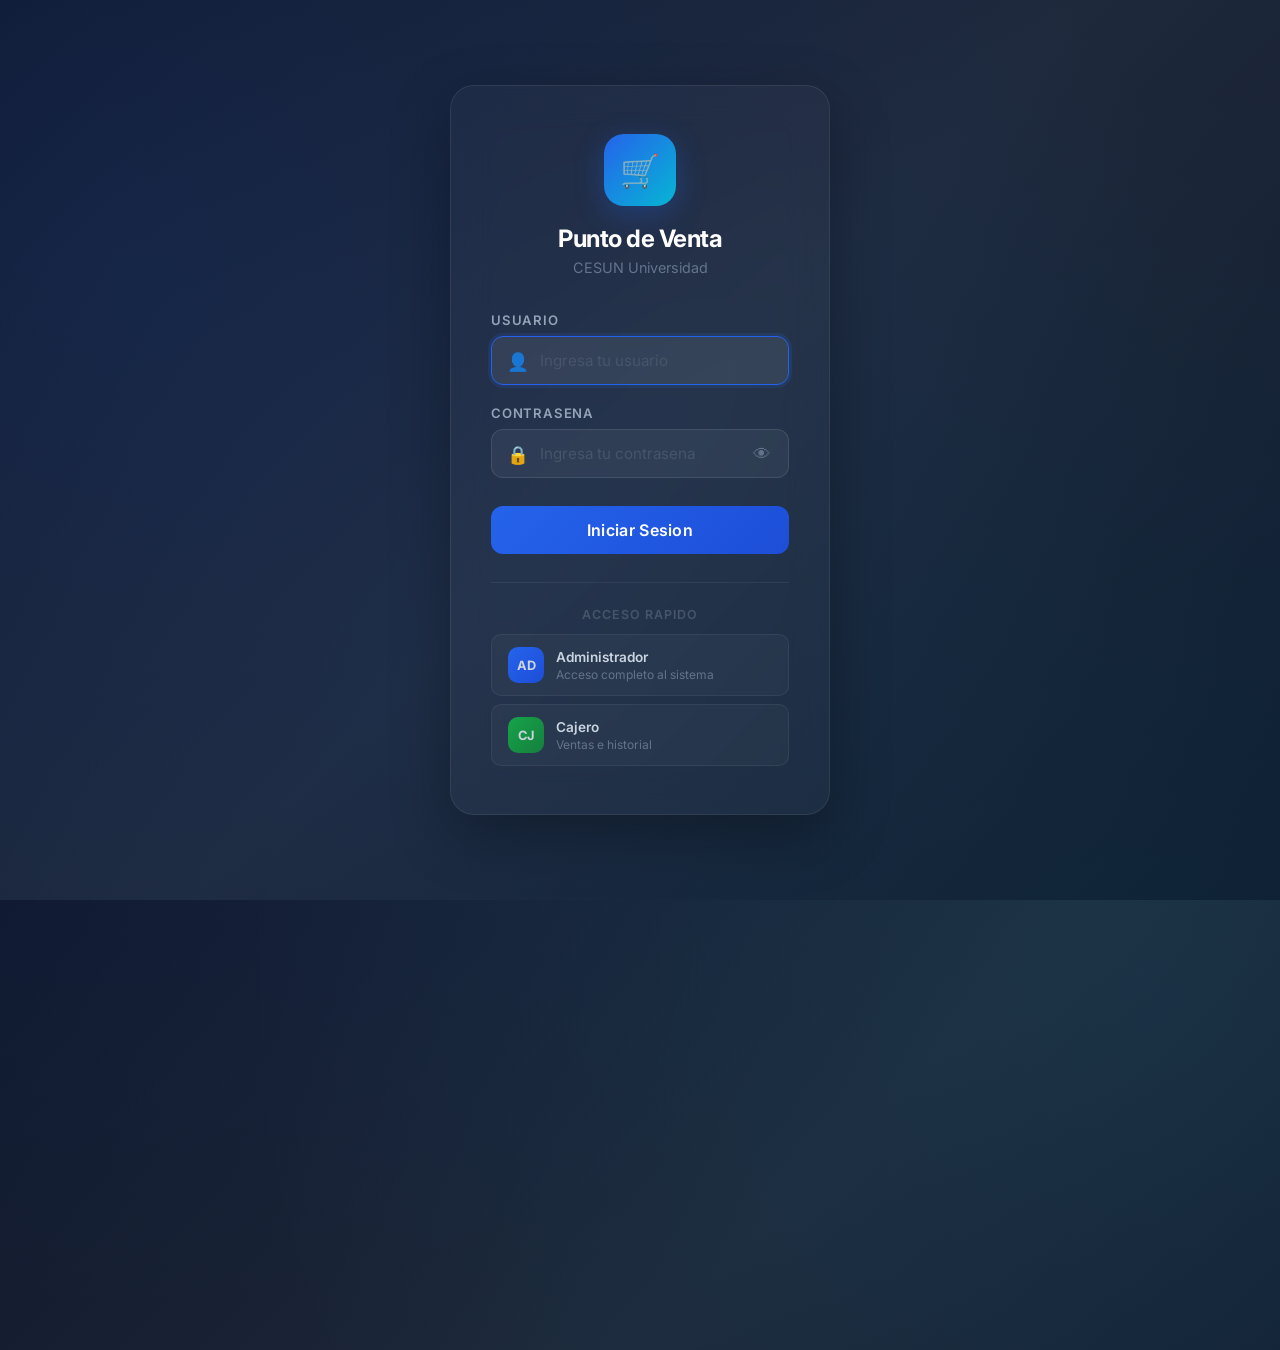
==== login.html @ 7ca3f84a "Agregar sistema de login con roles (admin/cajero) - Pantalla de login con diseno profesional - Usuar" ====
<!DOCTYPE html>
<html lang="es">
<head>
    <meta charset="UTF-8">
    <meta name="viewport" content="width=device-width, initial-scale=1.0">
    <title>Iniciar Sesion - Punto de Venta CESUN</title>
    <link rel="icon" href="data:image/svg+xml,<svg xmlns='http://www.w3.org/2000/svg' viewBox='0 0 100 100'><text y='.9em' font-size='90'>🛒</text></svg>">
    <style>
        @import url('https://fonts.googleapis.com/css2?family=Inter:wght@300;400;500;600;700;800&display=swap');

        * { margin: 0; padding: 0; box-sizing: border-box; }

        body {
            font-family: 'Inter', system-ui, sans-serif;
            min-height: 100vh;
            display: flex;
            align-items: center;
            justify-content: center;
            background: linear-gradient(135deg, #0f172a 0%, #1e293b 50%, #0f172a 100%);
            position: relative;
            overflow: hidden;
        }

        body::before {
            content: '';
            position: absolute;
            top: -50%;
            left: -50%;
            width: 200%;
            height: 200%;
            background: radial-gradient(circle at 30% 40%, rgba(37,99,235,0.12) 0%, transparent 50%),
                        radial-gradient(circle at 70% 80%, rgba(6,182,212,0.08) 0%, transparent 40%);
        }

        .login-container {
            position: relative;
            z-index: 1;
            width: 100%;
            max-width: 420px;
            padding: 20px;
        }

        .login-card {
            background: rgba(255,255,255,0.03);
            backdrop-filter: blur(20px);
            border: 1px solid rgba(255,255,255,0.08);
            border-radius: 24px;
            padding: 48px 40px;
            box-shadow: 0 20px 60px rgba(0,0,0,0.3);
        }

        .login-logo {
            text-align: center;
            margin-bottom: 36px;
        }

        .login-logo-icon {
            width: 72px;
            height: 72px;
            background: linear-gradient(135deg, #2563eb, #06b6d4);
            border-radius: 20px;
            display: flex;
            align-items: center;
            justify-content: center;
            margin: 0 auto 18px;
            font-size: 2rem;
            box-shadow: 0 8px 30px rgba(37,99,235,0.3);
        }

        .login-logo h1 {
            color: white;
            font-size: 1.5rem;
            font-weight: 700;
            letter-spacing: -0.5px;
        }

        .login-logo p {
            color: #64748b;
            font-size: 0.9rem;
            margin-top: 6px;
        }

        .form-group {
            margin-bottom: 20px;
        }

        .form-group label {
            display: block;
            color: #94a3b8;
            font-size: 0.82rem;
            font-weight: 600;
            margin-bottom: 8px;
            text-transform: uppercase;
            letter-spacing: 0.8px;
        }

        .input-wrapper {
            position: relative;
        }

        .input-wrapper .input-icon {
            position: absolute;
            left: 16px;
            top: 50%;
            transform: translateY(-50%);
            color: #64748b;
            font-size: 1.1rem;
            pointer-events: none;
        }

        .form-group input {
            width: 100%;
            padding: 14px 16px 14px 48px;
            background: rgba(255,255,255,0.05);
            border: 1px solid rgba(255,255,255,0.1);
            border-radius: 12px;
            color: white;
            font-size: 0.95rem;
            font-family: inherit;
            outline: none;
            transition: all 0.25s ease;
        }

        .form-group input::placeholder {
            color: #475569;
        }

        .form-group input:focus {
            border-color: #2563eb;
            box-shadow: 0 0 0 3px rgba(37,99,235,0.15);
            background: rgba(255,255,255,0.08);
        }

        .form-group input.error {
            border-color: #dc2626;
            box-shadow: 0 0 0 3px rgba(220,38,38,0.15);
        }

        .toggle-password {
            position: absolute;
            right: 14px;
            top: 50%;
            transform: translateY(-50%);
            background: none;
            border: none;
            color: #64748b;
            cursor: pointer;
            font-size: 1.1rem;
            padding: 4px;
            transition: color 0.2s;
        }

        .toggle-password:hover {
            color: #94a3b8;
        }

        .error-msg {
            display: none;
            color: #f87171;
            font-size: 0.82rem;
            margin-top: 8px;
            padding: 10px 14px;
            background: rgba(220,38,38,0.1);
            border-radius: 8px;
            border: 1px solid rgba(220,38,38,0.2);
            animation: shakeIn 0.4s ease;
        }

        .error-msg.visible {
            display: flex;
            align-items: center;
            gap: 8px;
        }

        @keyframes shakeIn {
            0%, 100% { transform: translateX(0); }
            20% { transform: translateX(-6px); }
            40% { transform: translateX(6px); }
            60% { transform: translateX(-4px); }
            80% { transform: translateX(4px); }
        }

        .btn-login {
            width: 100%;
            padding: 14px;
            background: linear-gradient(135deg, #2563eb 0%, #1d4ed8 100%);
            color: white;
            border: none;
            border-radius: 12px;
            font-size: 1rem;
            font-weight: 600;
            font-family: inherit;
            cursor: pointer;
            transition: all 0.25s ease;
            margin-top: 8px;
            letter-spacing: 0.3px;
        }

        .btn-login:hover {
            transform: translateY(-2px);
            box-shadow: 0 8px 25px rgba(37,99,235,0.35);
        }

        .btn-login:active {
            transform: translateY(0);
        }

        .btn-login:disabled {
            opacity: 0.6;
            cursor: not-allowed;
            transform: none;
            box-shadow: none;
        }

        .btn-login .spinner {
            display: none;
            width: 18px;
            height: 18px;
            border: 2px solid rgba(255,255,255,0.3);
            border-top-color: white;
            border-radius: 50%;
            animation: spin 0.6s linear infinite;
            margin: 0 auto;
        }

        @keyframes spin {
            to { transform: rotate(360deg); }
        }

        .usuarios-demo {
            margin-top: 28px;
            padding-top: 24px;
            border-top: 1px solid rgba(255,255,255,0.06);
        }

        .usuarios-demo p {
            color: #475569;
            font-size: 0.78rem;
            text-align: center;
            margin-bottom: 12px;
            text-transform: uppercase;
            letter-spacing: 1px;
            font-weight: 600;
        }

        .demo-users {
            display: flex;
            flex-direction: column;
            gap: 8px;
        }

        .demo-user-btn {
            display: flex;
            align-items: center;
            gap: 12px;
            width: 100%;
            padding: 12px 16px;
            background: rgba(255,255,255,0.03);
            border: 1px solid rgba(255,255,255,0.06);
            border-radius: 10px;
            color: #cbd5e1;
            font-size: 0.85rem;
            font-family: inherit;
            cursor: pointer;
            transition: all 0.2s;
            text-align: left;
        }

        .demo-user-btn:hover {
            background: rgba(37,99,235,0.1);
            border-color: rgba(37,99,235,0.3);
        }

        .demo-user-btn .demo-avatar {
            width: 36px;
            height: 36px;
            border-radius: 10px;
            display: flex;
            align-items: center;
            justify-content: center;
            font-weight: 700;
            font-size: 0.8rem;
            flex-shrink: 0;
        }

        .demo-user-btn .demo-info {
            flex: 1;
        }

        .demo-user-btn .demo-info strong {
            display: block;
            font-weight: 600;
            margin-bottom: 1px;
        }

        .demo-user-btn .demo-info small {
            color: #64748b;
            font-size: 0.75rem;
        }

        .admin-avatar { background: linear-gradient(135deg, #2563eb, #1d4ed8); }
        .cajero-avatar { background: linear-gradient(135deg, #16a34a, #15803d); }

        @media (max-width: 480px) {
            .login-card { padding: 36px 24px; }
        }
    </style>
</head>
<body>
    <div class="login-container">
        <div class="login-card">
            <div class="login-logo">
                <div class="login-logo-icon">&#128722;</div>
                <h1>Punto de Venta</h1>
                <p>CESUN Universidad</p>
            </div>

            <form id="login-form">
                <div class="form-group">
                    <label>Usuario</label>
                    <div class="input-wrapper">
                        <span class="input-icon">&#128100;</span>
                        <input type="text" id="input-usuario" placeholder="Ingresa tu usuario" autocomplete="username" autofocus>
                    </div>
                </div>

                <div class="form-group">
                    <label>Contrasena</label>
                    <div class="input-wrapper">
                        <span class="input-icon">&#128274;</span>
                        <input type="password" id="input-password" placeholder="Ingresa tu contrasena" autocomplete="current-password">
                        <button type="button" class="toggle-password" id="toggle-pass" title="Mostrar contrasena">&#128065;</button>
                    </div>
                </div>

                <div id="error-msg" class="error-msg">
                    <span>&#9888;</span>
                    <span id="error-text">Usuario o contrasena incorrectos</span>
                </div>

                <button type="submit" class="btn-login" id="btn-login">
                    <span id="btn-text">Iniciar Sesion</span>
                    <div class="spinner" id="btn-spinner"></div>
                </button>
            </form>

            <div class="usuarios-demo">
                <p>Acceso rapido</p>
                <div class="demo-users">
                    <button type="button" class="demo-user-btn" onclick="loginRapido('admin', 'admin123')">
                        <div class="demo-avatar admin-avatar">AD</div>
                        <div class="demo-info">
                            <strong>Administrador</strong>
                            <small>Acceso completo al sistema</small>
                        </div>
                    </button>
                    <button type="button" class="demo-user-btn" onclick="loginRapido('cajero', 'cajero123')">
                        <div class="demo-avatar cajero-avatar">CJ</div>
                        <div class="demo-info">
                            <strong>Cajero</strong>
                            <small>Ventas e historial</small>
                        </div>
                    </button>
                </div>
            </div>
        </div>
    </div>

    <script>
        // Usuarios del sistema
        const USUARIOS = [
            { usuario: 'admin', password: 'admin123', nombre: 'Administrador', rol: 'admin' },
            { usuario: 'cajero', password: 'cajero123', nombre: 'Cajero', rol: 'cajero' },
            { usuario: 'diego', password: 'diego123', nombre: 'Diego Rivera', rol: 'admin' },
        ];

        // Verificar si ya hay sesion activa
        const sesion = JSON.parse(localStorage.getItem('pos_sesion') || 'null');
        if (sesion && sesion.activa) {
            window.location.href = 'index.html';
        }

        // Toggle password
        document.getElementById('toggle-pass').addEventListener('click', () => {
            const input = document.getElementById('input-password');
            const btn = document.getElementById('toggle-pass');
            if (input.type === 'password') {
                input.type = 'text';
                btn.innerHTML = '&#128064;';
            } else {
                input.type = 'password';
                btn.innerHTML = '&#128065;';
            }
        });

        // Login form
        document.getElementById('login-form').addEventListener('submit', (e) => {
            e.preventDefault();
            const usuario = document.getElementById('input-usuario').value.trim();
            const password = document.getElementById('input-password').value;
            intentarLogin(usuario, password);
        });

        function loginRapido(usuario, password) {
            document.getElementById('input-usuario').value = usuario;
            document.getElementById('input-password').value = password;
            intentarLogin(usuario, password);
        }

        function intentarLogin(usuario, password) {
            const errorEl = document.getElementById('error-msg');
            const errorText = document.getElementById('error-text');
            const btnLogin = document.getElementById('btn-login');
            const btnText = document.getElementById('btn-text');
            const spinner = document.getElementById('btn-spinner');

            // Reset
            errorEl.classList.remove('visible');
            document.getElementById('input-usuario').classList.remove('error');
            document.getElementById('input-password').classList.remove('error');

            // Validar campos vacios
            if (!usuario) {
                errorText.textContent = 'Ingresa tu nombre de usuario';
                errorEl.classList.add('visible');
                document.getElementById('input-usuario').classList.add('error');
                document.getElementById('input-usuario').focus();
                return;
            }

            if (!password) {
                errorText.textContent = 'Ingresa tu contrasena';
                errorEl.classList.add('visible');
                document.getElementById('input-password').classList.add('error');
                document.getElementById('input-password').focus();
                return;
            }

            // Simular carga
            btnLogin.disabled = true;
            btnText.style.display = 'none';
            spinner.style.display = 'block';

            setTimeout(() => {
                const user = USUARIOS.find(u => u.usuario === usuario && u.password === password);

                if (user) {
                    // Guardar sesion
                    localStorage.setItem('pos_sesion', JSON.stringify({
                        activa: true,
                        usuario: user.usuario,
                        nombre: user.nombre,
                        rol: user.rol,
                        loginTime: new Date().toISOString()
                    }));
                    window.location.href = 'index.html';
                } else {
                    // Error
                    btnLogin.disabled = false;
                    btnText.style.display = 'block';
                    spinner.style.display = 'none';
                    errorText.textContent = 'Usuario o contrasena incorrectos';
                    errorEl.classList.add('visible');
                    document.getElementById('input-usuario').classList.add('error');
                    document.getElementById('input-password').classList.add('error');
                    document.getElementById('input-password').value = '';
                    document.getElementById('input-password').focus();
                }
            }, 800);
        }

        // Enter en inputs
        document.getElementById('input-usuario').addEventListener('keydown', (e) => {
            if (e.key === 'Enter') {
                e.preventDefault();
                document.getElementById('input-password').focus();
            }
        });
    </script>
</body>
</html>
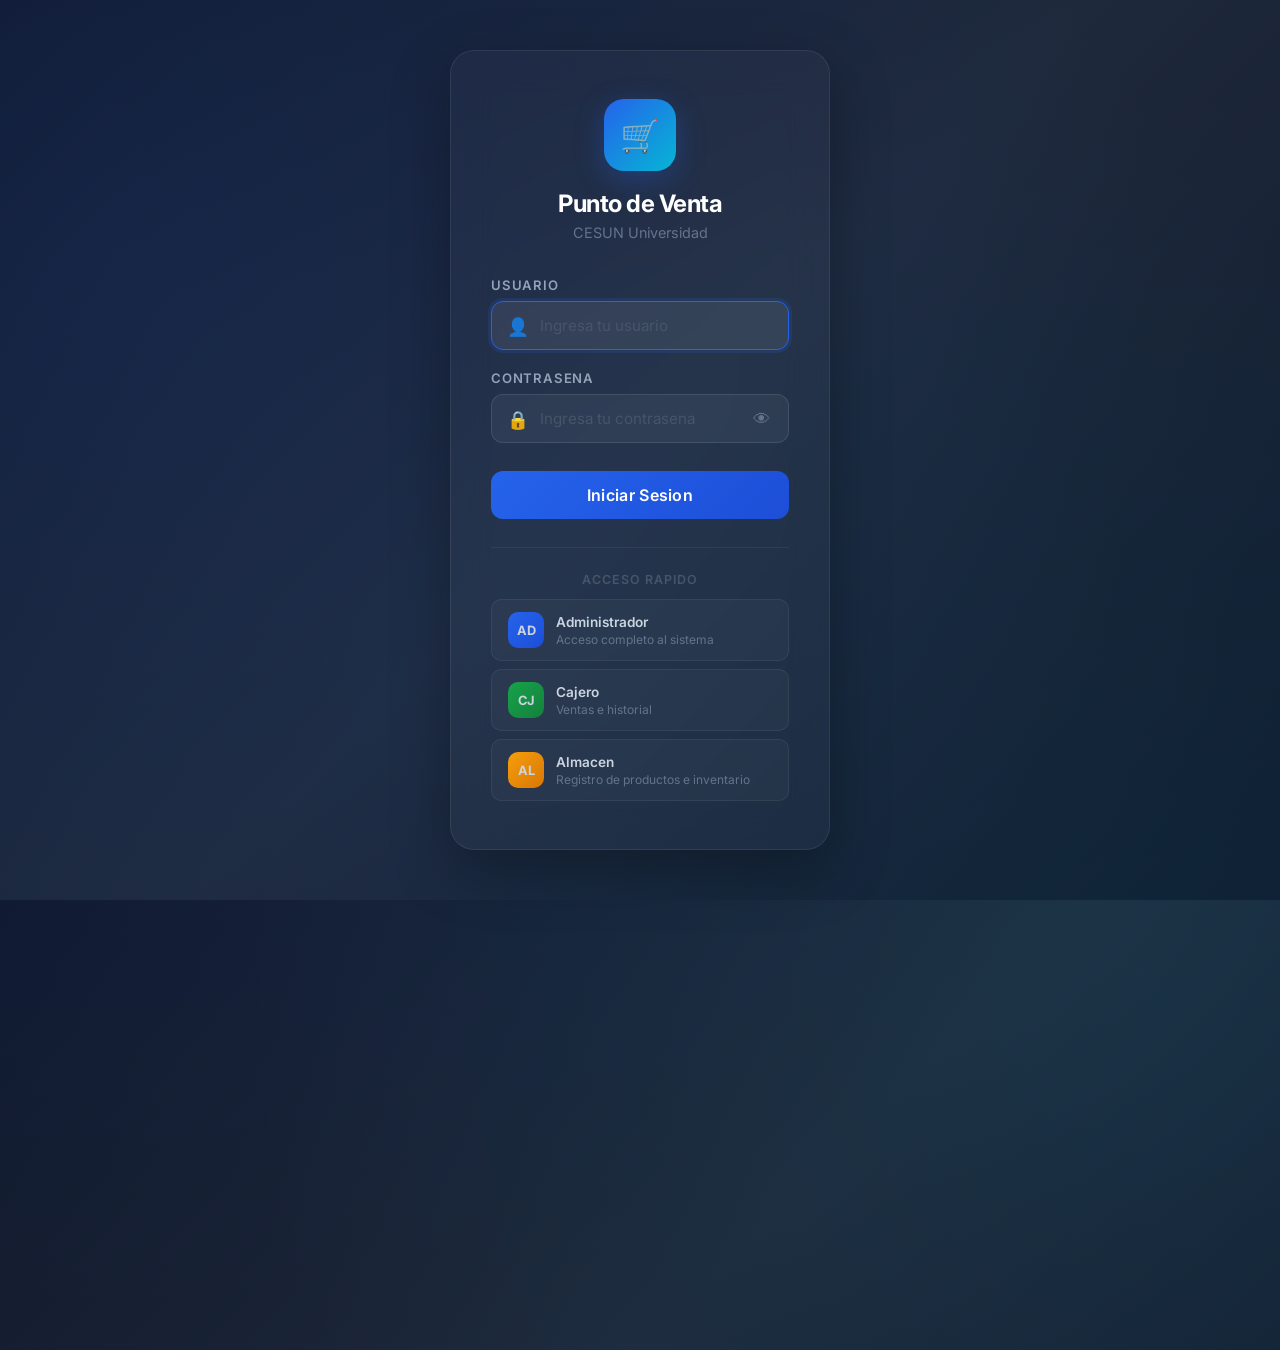
==== commit 0c1e71fd: "Arreglar logout y agregar rol Almacen para inventario - Corregir orden de inicializacion: initModal(" ====
--- a/login.html
+++ b/login.html
@@ -300,6 +300,7 @@
 
         .admin-avatar { background: linear-gradient(135deg, #2563eb, #1d4ed8); }
         .cajero-avatar { background: linear-gradient(135deg, #16a34a, #15803d); }
+        .almacen-avatar { background: linear-gradient(135deg, #f59e0b, #d97706); }
 
         @media (max-width: 480px) {
             .login-card { padding: 36px 24px; }
@@ -361,6 +362,13 @@
                             <small>Ventas e historial</small>
                         </div>
                     </button>
+                    <button type="button" class="demo-user-btn" onclick="loginRapido('almacen', 'almacen123')">
+                        <div class="demo-avatar almacen-avatar">AL</div>
+                        <div class="demo-info">
+                            <strong>Almacen</strong>
+                            <small>Registro de productos e inventario</small>
+                        </div>
+                    </button>
                 </div>
             </div>
         </div>
@@ -371,6 +379,7 @@
         const USUARIOS = [
             { usuario: 'admin', password: 'admin123', nombre: 'Administrador', rol: 'admin' },
             { usuario: 'cajero', password: 'cajero123', nombre: 'Cajero', rol: 'cajero' },
+            { usuario: 'almacen', password: 'almacen123', nombre: 'Almacen', rol: 'almacen' },
             { usuario: 'diego', password: 'diego123', nombre: 'Diego Rivera', rol: 'admin' },
         ];
 
